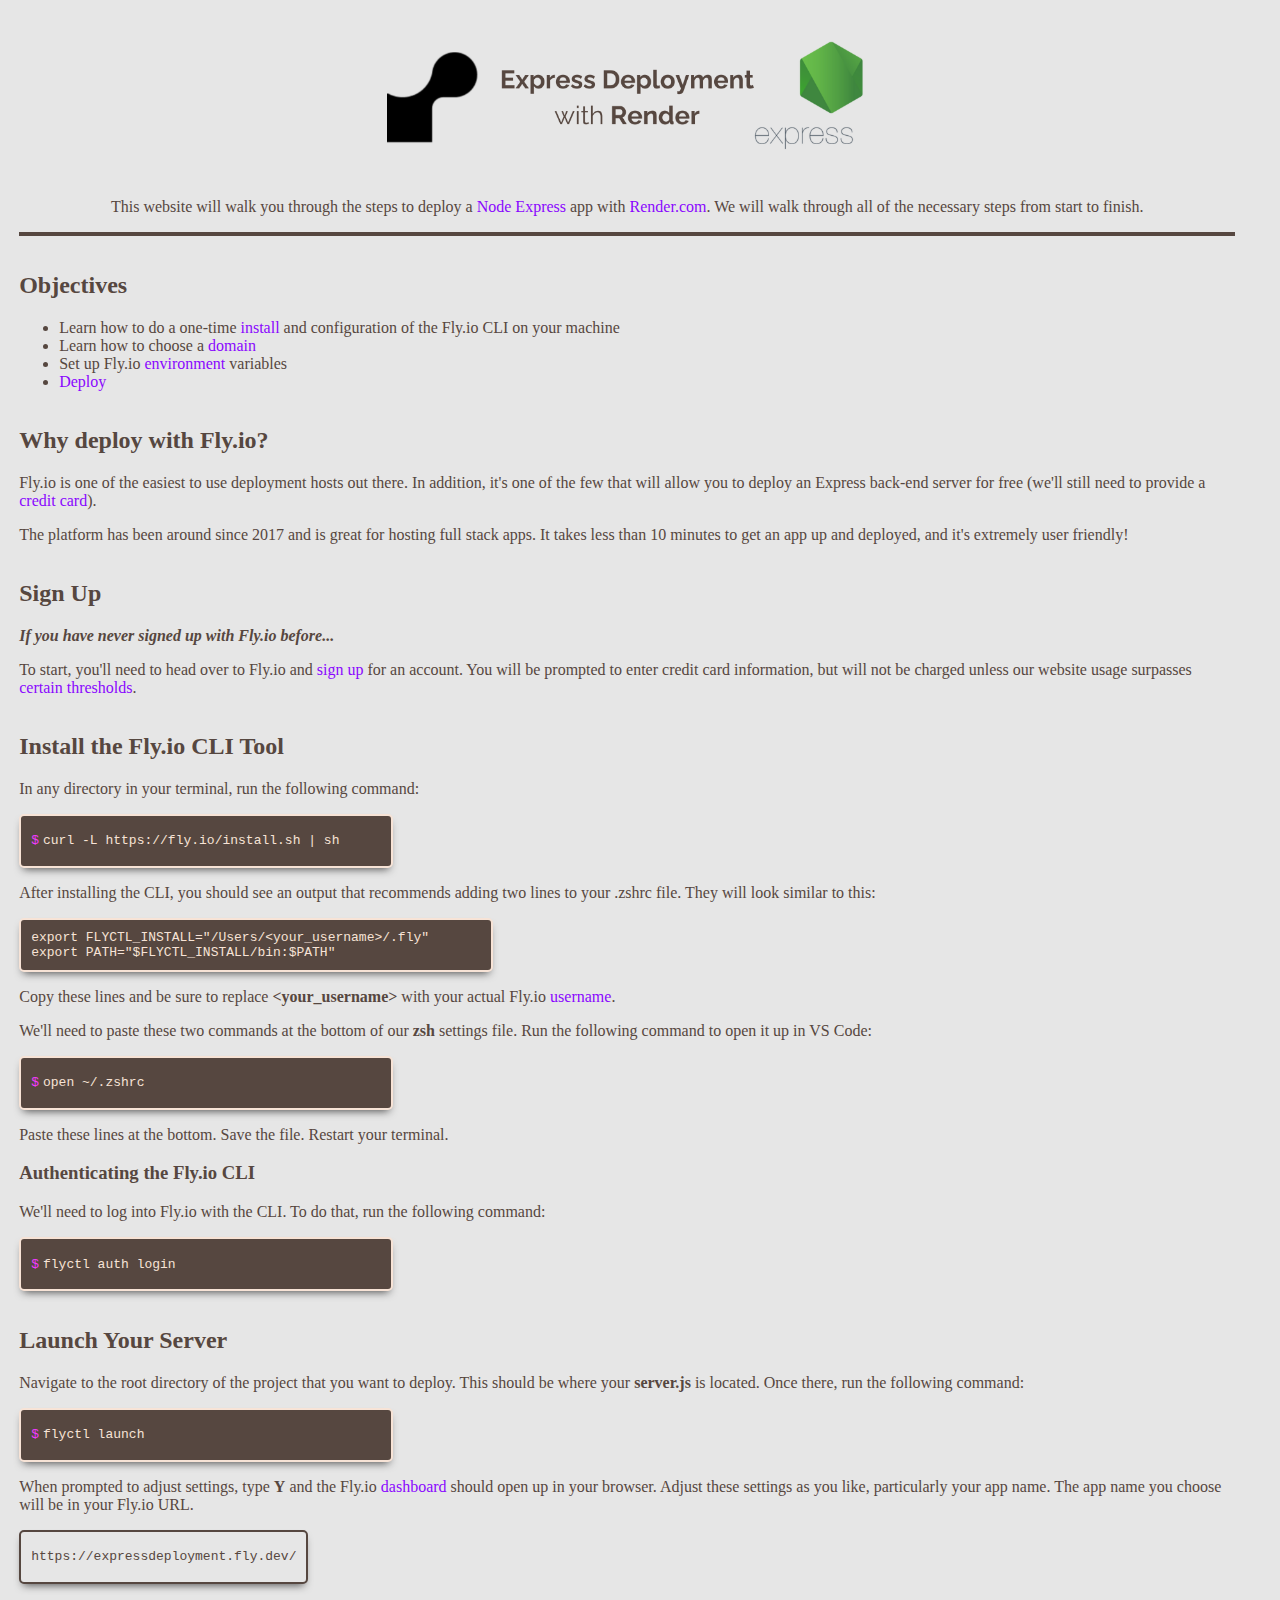
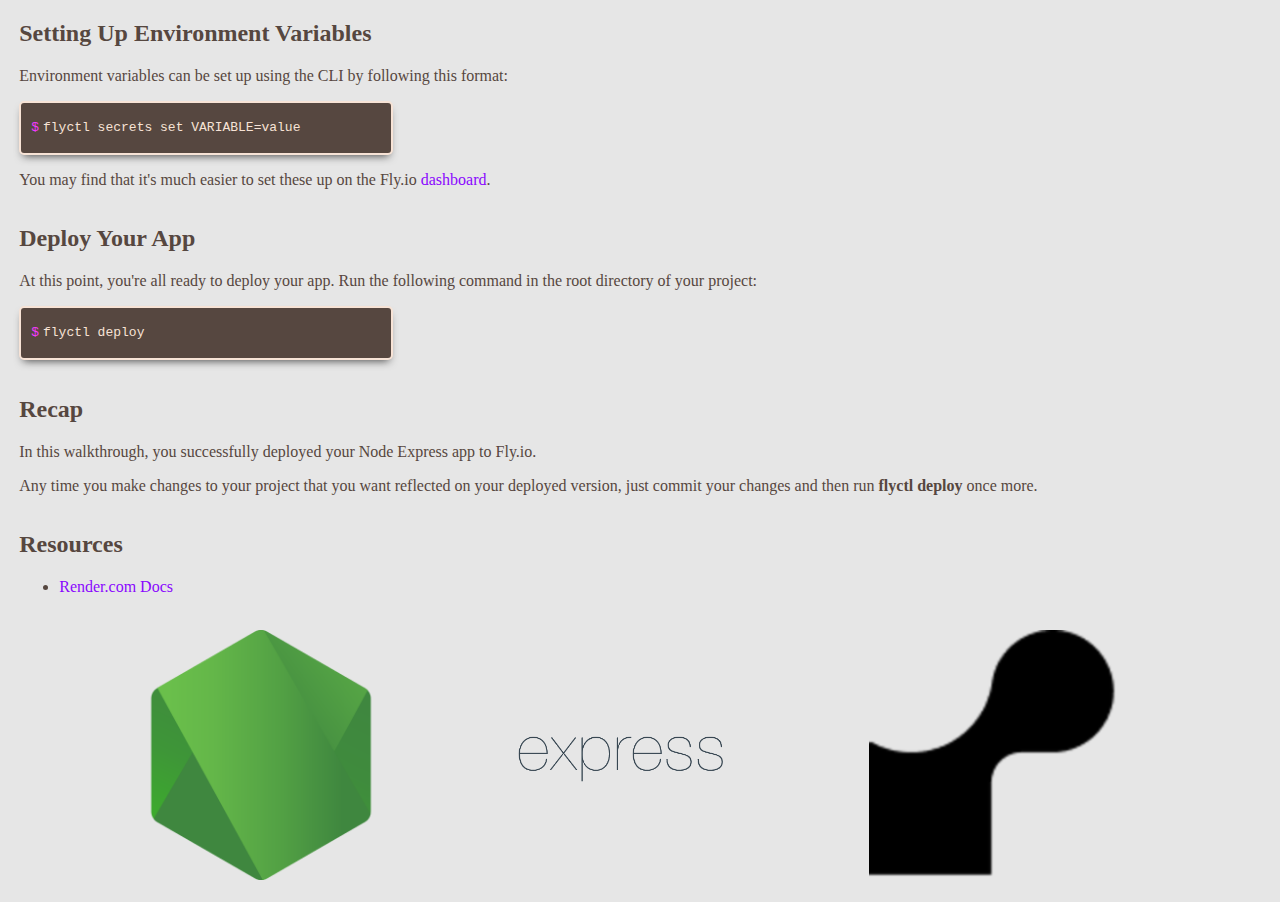
==== index.html @ 3c3d9fed "rewrite readme" ====
<!DOCTYPE html>
<html lang="en">
  <head>
    <meta charset="UTF-8" />
    <meta name="viewport" content="width=device-width, initial-scale=1.0" />
    <link rel="preload" href="./images/check.png" as="check" />
    <link rel="shortcut icon" href="./favicon.ico" type="image/x-icon" />
    <script defer src="./script.js"></script>
    <link rel="stylesheet" href="./style.css" />
    <title>Express Render.com Deployment</title>
  </head>

  <body>
    <div style="display: none">
      <img id="preload-check" src="./images/check.png" alt="check" />
      <img id="preload-copy" src="./images/copy.png" alt="copy" />
    </div>
    <main>
      <center>
        <img src="./images/banner.png" alt="banner" class="banner" />

        <p>
          This website will walk you through the steps to deploy a
          <a href="https://nodejs.org/" target="_blank">Node</a>
          <a href="https://expressjs.com/" target="_blank">Express</a> app with
          <a href="https://render.com/" target="_blank">Render.com</a>. We will walk
          through all of the necessary steps from start to finish.
        </p>

        <hr />
      </center>

      <h2>Objectives</h2>
      <ul>
        <li>
          Learn how to do a one-time <a href="#fly-install">install</a> and
          configuration of the Fly.io CLI on your machine
        </li>
        <li>Learn how to choose a <a href="#fly-domain">domain</a></li>
        <li>Set up Fly.io <a href="#fly-env">environment</a> variables</li>
        <li><a href="#fly-deploy">Deploy</a></li>
      </ul>

      <h2>Why deploy with Fly.io?</h2>
      <p>
        Fly.io is one of the easiest to use deployment hosts out there. In
        addition, it's one of the few that will allow you to deploy an Express
        back-end server for free (we'll still need to provide a
        <a href="https://fly.io/docs/about/pricing/">credit card</a>).
      </p>

      <p>
        The platform has been around since 2017 and is great for hosting full
        stack apps. It takes less than 10 minutes to get an app up and deployed,
        and it's extremely user friendly!
      </p>

      <h2>Sign Up</h2>
      <p>
        <b><em>If you have never signed up with Fly.io before...</em></b>
      </p>
      <p>
        To start, you'll need to head over to Fly.io and
        <a href="https://fly.io/app/sign-up">sign up</a> for an account. You
        will be prompted to enter credit card information, but will not be
        charged unless our website usage surpasses
        <a href="https://fly.io/docs/about/pricing/#free-allowances"
          >certain thresholds</a
        >.
      </p>

      <h2 id="fly-install">Install the Fly.io CLI Tool</h2>

      <p>In any directory in your terminal, run the following command:</p>

      <div class="shell shadow" id="install">
        <div class="code">
          <p>$</p>
          <code>curl -L https://fly.io/install.sh | sh</code>
        </div>
        <div class="copy">
          <img src="./images/copy.png" alt="copy" />
        </div>
      </div>

      <p>
        After installing the CLI, you should see an output that recommends
        adding two lines to your .zshrc file. They will look similar to this:
      </p>

      <div class="shell shadow" id="zsh">
        <div class="code" id="env-block">
          <code>export FLYCTL_INSTALL="/Users/&lt;your_username&gt;/.fly"</code>
          <code>export PATH="$FLYCTL_INSTALL/bin:$PATH"</code>
        </div>
        <div class="copy">
          <img src="./images/copy.png" alt="copy" />
        </div>
      </div>

      <p>
        Copy these lines and be sure to replace
        <b>&lt;your_username&gt;</b> with your actual Fly.io
        <a href="https://fly.io/user/settings">username</a>.
      </p>

      <p>
        We'll need to paste these two commands at the bottom of our
        <b>zsh</b> settings file. Run the following command to open it up in VS
        Code:
      </p>

      <div class="shell shadow" id="zsh-open">
        <div class="code">
          <p>$</p>
          <code>open ~/.zshrc</code>
        </div>
        <div class="copy">
          <img src="./images/copy.png" alt="copy" />
        </div>
      </div>

      <p>
        Paste these lines at the bottom. Save the file. Restart your terminal.
      </p>

      <h3>Authenticating the Fly.io CLI</h3>
      <p>
        We'll need to log into Fly.io with the CLI. To do that, run the
        following command:
      </p>

      <div class="shell shadow" id="login">
        <div class="code">
          <p>$</p>
          <code>flyctl auth login</code>
        </div>
        <div class="copy">
          <img src="./images/copy.png" alt="copy" />
        </div>
      </div>

      <h2 id="fly-domain">Launch Your Server</h2>

      <p>
        Navigate to the root directory of the project that you want to deploy.
        This should be where your <b>server.js</b> is located. Once there, run
        the following command:
      </p>

      <div class="shell shadow" id="launch">
        <div class="code">
          <p>$</p>
          <code>flyctl launch</code>
        </div>
        <div class="copy">
          <img src="./images/copy.png" alt="copy" />
        </div>
      </div>

      <p>
        When prompted to adjust settings, type <b>Y</b> and the Fly.io
        <a href="https://fly.io/dashboard">dashboard</a> should open up in your
        browser. Adjust these settings as you like, particularly your app name.
        The app name you choose will be in your Fly.io URL.
      </p>

      <div class="browser shadow">
        <code> https://expressdeployment.fly.dev/ </code>
      </div>

      <h2 id="fly-env">Setting Up Environment Variables</h2>

      <p>
        Environment variables can be set up using the CLI by following this
        format:
      </p>

      <div class="shell shadow" id="env">
        <div class="code">
          <p>$</p>
          <code>flyctl secrets set VARIABLE=value</code>
        </div>
        <div class="copy">
          <img src="./images/copy.png" alt="copy" />
        </div>
      </div>

      <p>
        You may find that it's much easier to set these up on the Fly.io
        <a href="https://fly.io/dashboard">dashboard</a>.
      </p>

      <h2 id="fly-deploy">Deploy Your App</h2>

      <p>
        At this point, you're all ready to deploy your app. Run the following
        command in the root directory of your project:
      </p>

      <div class="shell shadow" id="deploy">
        <div class="code">
          <p>$</p>
          <code>flyctl deploy</code>
        </div>
        <div class="copy">
          <img src="./images/copy.png" alt="copy" />
        </div>
      </div>

      <h2>Recap</h2>
      <p>
        In this walkthrough, you successfully deployed your Node Express app to
        Fly.io.
      </p>

      <p>
        Any time you make changes to your project that you want reflected on
        your deployed version, just commit your changes and then run
        <b>flyctl deploy</b> once more.
      </p>

      <h2>Resources</h2>
      <ul>
        <li>
          <a href="https://docs.render.com/" target="_blank">Render.com Docs</a>
        </li>
      </ul>
      <br />
      <center>
        <div class="logos">
          <a href="https://nodejs.org/" target="_blank" id="node">
            <img src="./images/node.png" alt="node" />
          </a>
          <a href="https://expressjs.com/" target="_blank" id="express">
            <img src="./images/express.png" alt="express" />
          </a>
          <a href="https://render.com/" target="_blank" id="render">
            <img src="./images/render.png" alt="render" />
          </a>
        </div>
      </center>
    </main>
  </body>
</html>
---- style.css ----
body {
  margin: 0;
  background-color: #e6e6e6;
  color: #564740;
  font-family: Georgia, 'Times New Roman', Times, serif;
  width: 98vw;

  display: flex;
  flex-direction: column;
  justify-content: flex-start;
  align-items: center;
}

kbd {
  background-color: #fbf3ed;
  padding: 4px;
  border: 1px solid #564740;
  border-radius: 3px;
  color: #564740;
  font-weight: bold;
}

kbd:hover {
  background-color: #564740;
  color: #fbf3ed;
  cursor: default;
}

main {
  width: 95vw;
  margin: 2vh 2vw;
}

a {
  text-decoration: none;
  color: #8a06ff;
}

a:hover {
  color: #f13aff;
}

h2 {
  margin-top: 4vh;
}

hr {
  border: 2px solid #564740;
}

.shadow {
  -webkit-box-shadow: 0px 5px 8px -4px rgba(0, 0, 0, 0.68);
  -moz-box-shadow: 0px 5px 8px -4px rgba(0, 0, 0, 0.68);
  box-shadow: 0px 5px 8px -4px rgba(0, 0, 0, 0.68);
}

.shell {
  width: 350px;
  max-width: 90vw;
  height: 50px;
  background-color: #564740;
  color: #f7e3d6;
  border: 2px solid #f7e3d6;
  border-radius: 5px;
  padding: 0 10px;
  display: flex;
  justify-content: space-between;
  align-items: center;
}

.copy {
  min-height: 25px;
  min-width: 25px;
  border: 1px solid #80736b;
  border-radius: 5px;
  display: flex;
  justify-content: center;
  align-items: center;
  cursor: pointer;
  opacity: 0;
}

.copy > img {
  height: 13px;
  width: 13px;
}

.code {
  display: flex;
  justify-content: flex-start;
  align-items: center;
  flex-wrap: wrap;
}

#zsh {
  width: 450px;
}

#env-block {
  display: flex;
  flex-direction: column;
  align-items: flex-start;
}

#script {
  width: max-content;
}

.code > p {
  display: inline;
  font-family: monospace;
  margin-right: 4px;
  color: #f13aff;
  cursor: default;
}

.browser {
  width: max-content;
  height: 30px;
  background-color: #e6e6e6;
  color: #564740;
  border: 2px solid #564740;
  border-radius: 5px;
  padding: 10px;
  display: flex;
  justify-content: flex-start;
  align-items: center;
  cursor: default;
}

.image {
  border: 2px solid #564740;
  border-radius: 5px;
  max-width: 90vw;
}

.banner {
  max-width: 40vw;
}

.gif {
  width: 600px;
  border: 2px solid #f13aff;
  background-color: black;
  padding: 5px;
}

.logos {
  display: flex;
  flex-direction: row;
  justify-content: space-evenly;
  align-items: center;

  max-width: 100vw;
}

#node {
  max-width: 30vw;
}

#node > img {
  width: 250px;
}

#render {
  max-width: 30vw;
}

#render > img {
  width: 250px;
}

#express {
  max-width: 30vw;
}

#express > img {
  width: 250px;
}
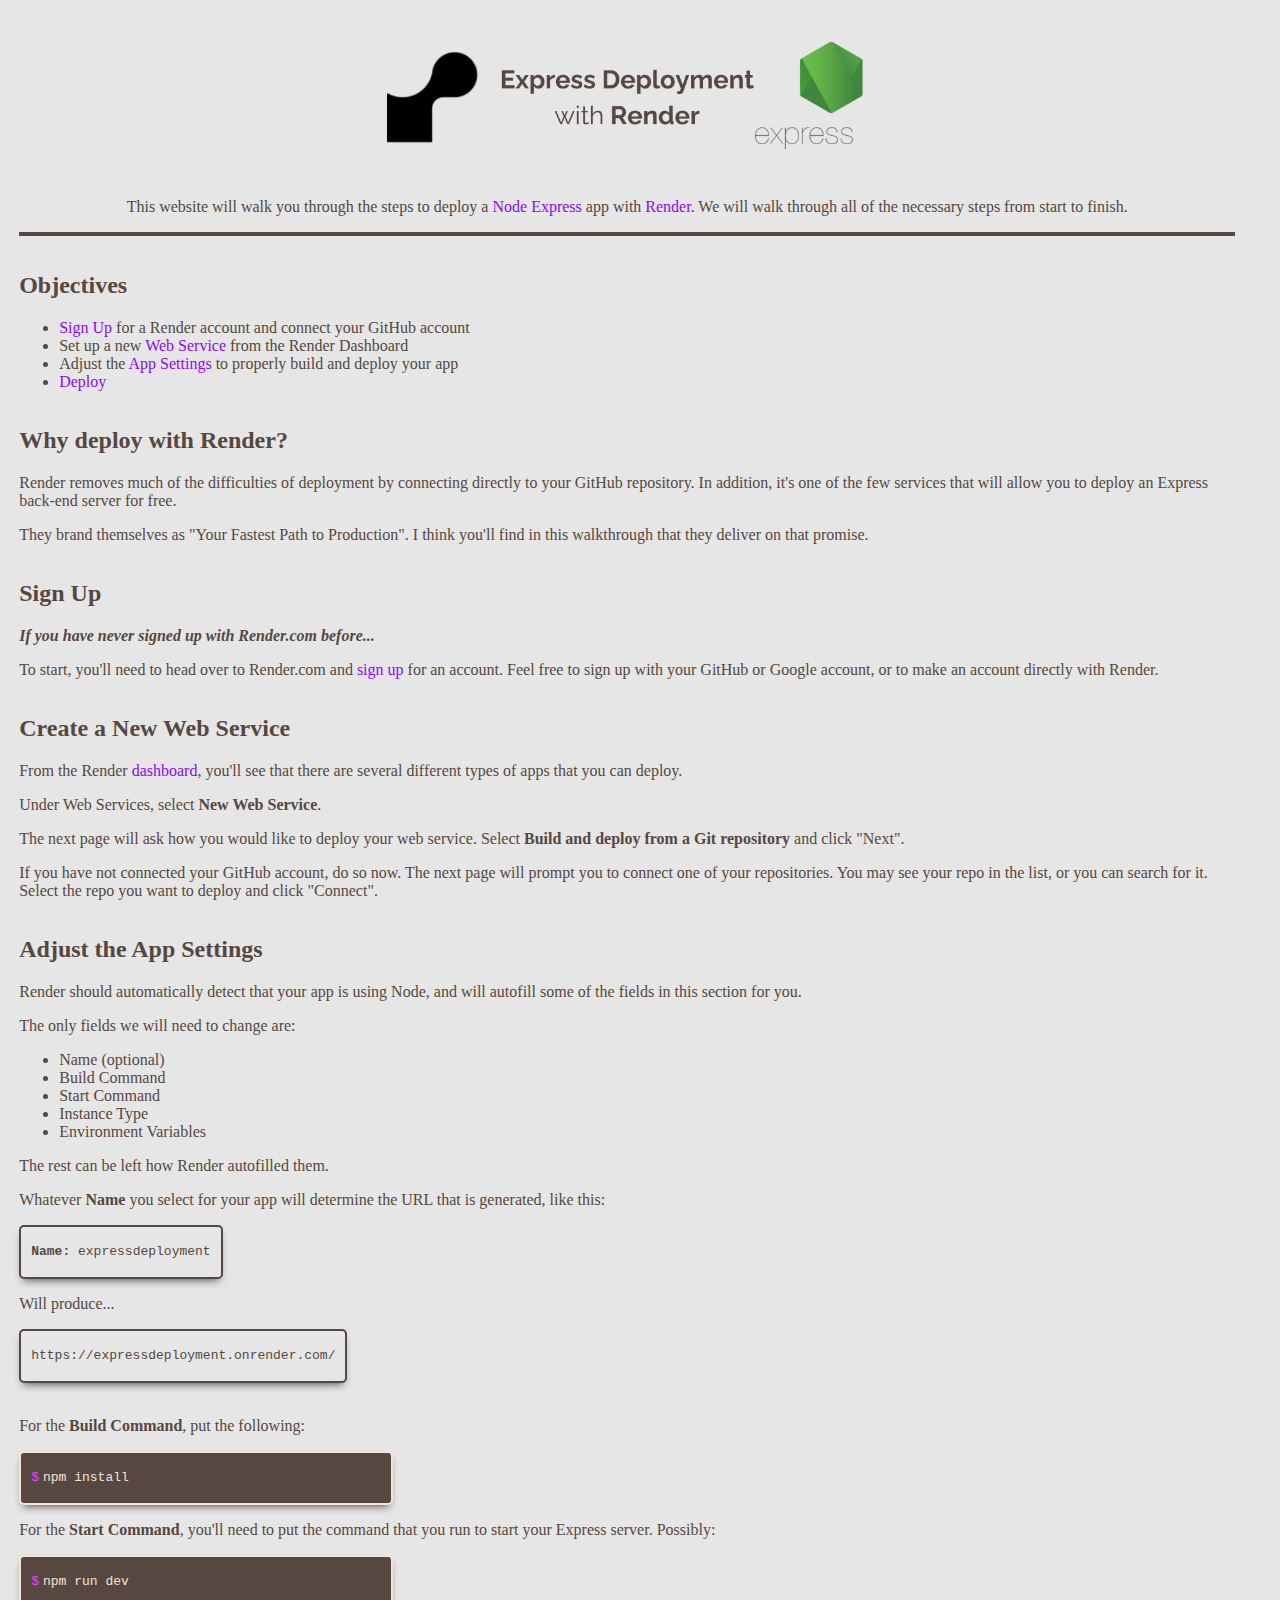
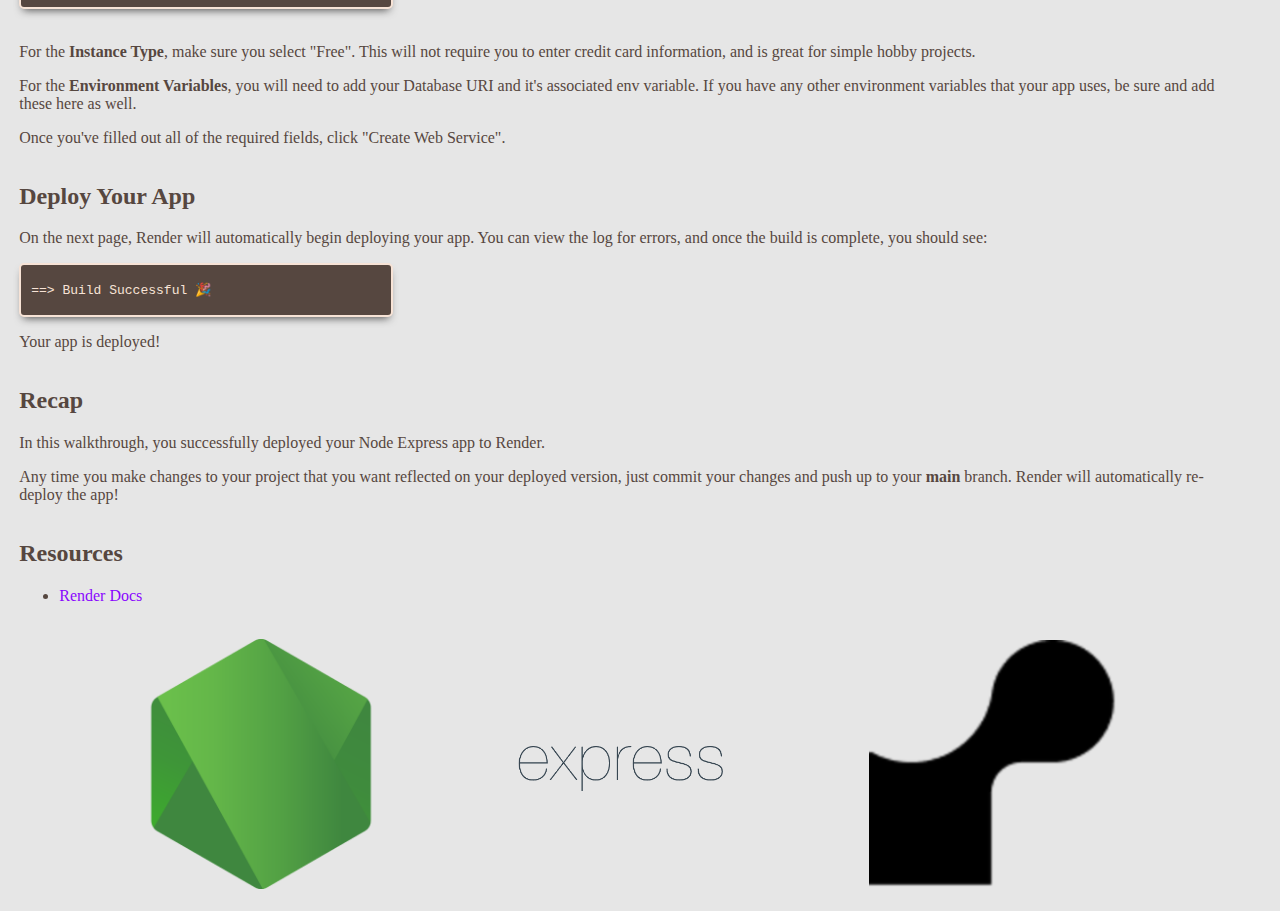
==== commit 939f14fe: "complete rewrite" ====
--- a/index.html
+++ b/index.html
@@ -3,7 +3,7 @@
   <head>
     <meta charset="UTF-8" />
     <meta name="viewport" content="width=device-width, initial-scale=1.0" />
-    <link rel="preload" href="./images/check.png" as="check" />
+    <link rel="preload" as="image" href="./images/check.png"  />
     <link rel="shortcut icon" href="./favicon.ico" type="image/x-icon" />
     <script defer src="./script.js"></script>
     <link rel="stylesheet" href="./style.css" />
@@ -23,7 +23,7 @@
           This website will walk you through the steps to deploy a
           <a href="https://nodejs.org/" target="_blank">Node</a>
           <a href="https://expressjs.com/" target="_blank">Express</a> app with
-          <a href="https://render.com/" target="_blank">Render.com</a>. We will walk
+          <a href="https://render.com/" target="_blank">Render</a>. We will walk
           through all of the necessary steps from start to finish.
         </p>
 
@@ -33,50 +33,80 @@
       <h2>Objectives</h2>
       <ul>
         <li>
-          Learn how to do a one-time <a href="#fly-install">install</a> and
-          configuration of the Fly.io CLI on your machine
+          <a href="#sign-up">Sign Up</a> for a Render account and connect your GitHub account
         </li>
-        <li>Learn how to choose a <a href="#fly-domain">domain</a></li>
-        <li>Set up Fly.io <a href="#fly-env">environment</a> variables</li>
-        <li><a href="#fly-deploy">Deploy</a></li>
+        <li>Set up a new <a href="#web-service">Web Service</a> from the Render Dashboard</li>
+        <li>Adjust the <a href="#app-settings">App Settings</a> to properly build and deploy your app</li>
+        <li><a href="#deploy">Deploy</a></li>
       </ul>
 
-      <h2>Why deploy with Fly.io?</h2>
+      <h2>Why deploy with Render?</h2>
       <p>
-        Fly.io is one of the easiest to use deployment hosts out there. In
-        addition, it's one of the few that will allow you to deploy an Express
-        back-end server for free (we'll still need to provide a
-        <a href="https://fly.io/docs/about/pricing/">credit card</a>).
+        Render removes much of the difficulties of deployment by connecting directly to your GitHub repository. In addition, it's one of the few services that will allow you to deploy an Express back-end server for free.
       </p>
 
       <p>
-        The platform has been around since 2017 and is great for hosting full
-        stack apps. It takes less than 10 minutes to get an app up and deployed,
-        and it's extremely user friendly!
+        They brand themselves as "Your Fastest Path to Production". I think you'll find in this walkthrough that they deliver on that promise.
       </p>
 
-      <h2>Sign Up</h2>
+      <h2 id="sign-up">Sign Up</h2>
       <p>
-        <b><em>If you have never signed up with Fly.io before...</em></b>
+        <b><em>If you have never signed up with Render.com before...</em></b>
       </p>
       <p>
-        To start, you'll need to head over to Fly.io and
-        <a href="https://fly.io/app/sign-up">sign up</a> for an account. You
-        will be prompted to enter credit card information, but will not be
-        charged unless our website usage surpasses
-        <a href="https://fly.io/docs/about/pricing/#free-allowances"
-          >certain thresholds</a
-        >.
+        To start, you'll need to head over to Render.com and
+        <a href="https://dashboard.render.com/register">sign up</a> for an account. Feel free to sign up with your GitHub or Google account, or to make an account directly with Render.
       </p>
 
-      <h2 id="fly-install">Install the Fly.io CLI Tool</h2>
+      <h2 id="web-service">Create a New Web Service</h2>
 
-      <p>In any directory in your terminal, run the following command:</p>
+      <p>From the Render <a href="https://dashboard.render.com/">dashboard</a>, you'll see that there are several different types of apps that you can deploy.</p>
+
+      <p>Under Web Services, select <b>New Web Service</b>.</p>
+
+      <p>The next page will ask how you would like to deploy your web service. Select <b>Build and deploy from a Git repository</b> and click "Next".</p>
+
+      <p>If you have not connected your GitHub account, do so now. The next page will prompt you to connect one of your repositories. You may see your repo in the list, or you can search for it. Select the repo you want to deploy and click "Connect".</p>
+
+      <h2 id="app-settings">Adjust the App Settings</h2>
+
+      <p>
+        Render should automatically detect that your app is using Node, and will autofill some of the fields in this section for you.
+      </p>
+
+      <p>The only fields we will need to change are:</p>
+      <ul>
+        <li>Name (optional)</li>
+        <li>Build Command</li>
+        <li>Start Command</li>
+        <li>Instance Type</li>
+        <li>Environment Variables</li>
+      </ul>
+
+      <p>The rest can be left how Render autofilled them.</p>
+
+      <p>Whatever <b>Name</b> you select for your app will determine the URL that is generated, like this:</p>
+
+      <div class="browser shadow">
+        <code> <b>Name:</b> expressdeployment </code>
+      </div>
+
+      <p>Will produce...</p>
+
+      <div class="browser shadow">
+        <code> https://expressdeployment.onrender.com/ </code>
+      </div>
+
+      <br>
+
+      <p>
+        For the <b>Build Command</b>, put the following:
+      </p>
 
       <div class="shell shadow" id="install">
         <div class="code">
           <p>$</p>
-          <code>curl -L https://fly.io/install.sh | sh</code>
+          <code>npm install</code>
         </div>
         <div class="copy">
           <img src="./images/copy.png" alt="copy" />
@@ -84,146 +114,61 @@
       </div>
 
       <p>
-        After installing the CLI, you should see an output that recommends
-        adding two lines to your .zshrc file. They will look similar to this:
+        For the <b>Start Command</b>, you'll need to put the command that you run to start your Express server. Possibly:
       </p>
 
-      <div class="shell shadow" id="zsh">
-        <div class="code" id="env-block">
-          <code>export FLYCTL_INSTALL="/Users/&lt;your_username&gt;/.fly"</code>
-          <code>export PATH="$FLYCTL_INSTALL/bin:$PATH"</code>
+      <div class="shell shadow" id="run">
+        <div class="code">
+          <p>$</p>
+          <code>npm run dev</code>
         </div>
         <div class="copy">
           <img src="./images/copy.png" alt="copy" />
         </div>
       </div>
 
+      <br>
+
       <p>
-        Copy these lines and be sure to replace
-        <b>&lt;your_username&gt;</b> with your actual Fly.io
-        <a href="https://fly.io/user/settings">username</a>.
+        For the <b>Instance Type</b>, make sure you select "Free". This will not require you to enter credit card information, and is great for simple hobby projects.
       </p>
 
       <p>
-        We'll need to paste these two commands at the bottom of our
-        <b>zsh</b> settings file. Run the following command to open it up in VS
-        Code:
+        For the <b>Environment Variables</b>, you will need to add your Database URI and it's associated env variable. If you have any other environment variables that your app uses, be sure and add these here as well.
       </p>
 
-      <div class="shell shadow" id="zsh-open">
-        <div class="code">
-          <p>$</p>
-          <code>open ~/.zshrc</code>
-        </div>
-        <div class="copy">
-          <img src="./images/copy.png" alt="copy" />
+      <p>Once you've filled out all of the required fields, click "Create Web Service".</p>
+
+      <h2 id="deploy">Deploy Your App</h2>
+
+      <p>
+        On the next page, Render will automatically begin deploying your app. You can view the log for errors, and once the build is complete, you should see:
+      </p>
+
+      <div class="shell shadow" id="success">
+        <div class="code" id="env-block">
+          <code> ==> Build Successful 🎉 </code>
         </div>
       </div>
 
       <p>
-        Paste these lines at the bottom. Save the file. Restart your terminal.
+        Your app is deployed!
       </p>
-
-      <h3>Authenticating the Fly.io CLI</h3>
-      <p>
-        We'll need to log into Fly.io with the CLI. To do that, run the
-        following command:
-      </p>
-
-      <div class="shell shadow" id="login">
-        <div class="code">
-          <p>$</p>
-          <code>flyctl auth login</code>
-        </div>
-        <div class="copy">
-          <img src="./images/copy.png" alt="copy" />
-        </div>
-      </div>
-
-      <h2 id="fly-domain">Launch Your Server</h2>
-
-      <p>
-        Navigate to the root directory of the project that you want to deploy.
-        This should be where your <b>server.js</b> is located. Once there, run
-        the following command:
-      </p>
-
-      <div class="shell shadow" id="launch">
-        <div class="code">
-          <p>$</p>
-          <code>flyctl launch</code>
-        </div>
-        <div class="copy">
-          <img src="./images/copy.png" alt="copy" />
-        </div>
-      </div>
-
-      <p>
-        When prompted to adjust settings, type <b>Y</b> and the Fly.io
-        <a href="https://fly.io/dashboard">dashboard</a> should open up in your
-        browser. Adjust these settings as you like, particularly your app name.
-        The app name you choose will be in your Fly.io URL.
-      </p>
-
-      <div class="browser shadow">
-        <code> https://expressdeployment.fly.dev/ </code>
-      </div>
-
-      <h2 id="fly-env">Setting Up Environment Variables</h2>
-
-      <p>
-        Environment variables can be set up using the CLI by following this
-        format:
-      </p>
-
-      <div class="shell shadow" id="env">
-        <div class="code">
-          <p>$</p>
-          <code>flyctl secrets set VARIABLE=value</code>
-        </div>
-        <div class="copy">
-          <img src="./images/copy.png" alt="copy" />
-        </div>
-      </div>
-
-      <p>
-        You may find that it's much easier to set these up on the Fly.io
-        <a href="https://fly.io/dashboard">dashboard</a>.
-      </p>
-
-      <h2 id="fly-deploy">Deploy Your App</h2>
-
-      <p>
-        At this point, you're all ready to deploy your app. Run the following
-        command in the root directory of your project:
-      </p>
-
-      <div class="shell shadow" id="deploy">
-        <div class="code">
-          <p>$</p>
-          <code>flyctl deploy</code>
-        </div>
-        <div class="copy">
-          <img src="./images/copy.png" alt="copy" />
-        </div>
-      </div>
 
       <h2>Recap</h2>
       <p>
         In this walkthrough, you successfully deployed your Node Express app to
-        Fly.io.
+        Render.
       </p>
 
       <p>
-        Any time you make changes to your project that you want reflected on
-        your deployed version, just commit your changes and then run
-        <b>flyctl deploy</b> once more.
+        Any time you make changes to your project that you want reflected on your deployed version, just commit your changes and push up to your <b>main</b> branch. Render will automatically re-deploy the app!
       </p>
 
       <h2>Resources</h2>
       <ul>
         <li>
-          <a href="https://docs.render.com/" target="_blank">Render.com Docs</a>
+          <a href="https://docs.render.com/" target="_blank">Render Docs</a>
         </li>
       </ul>
       <br />
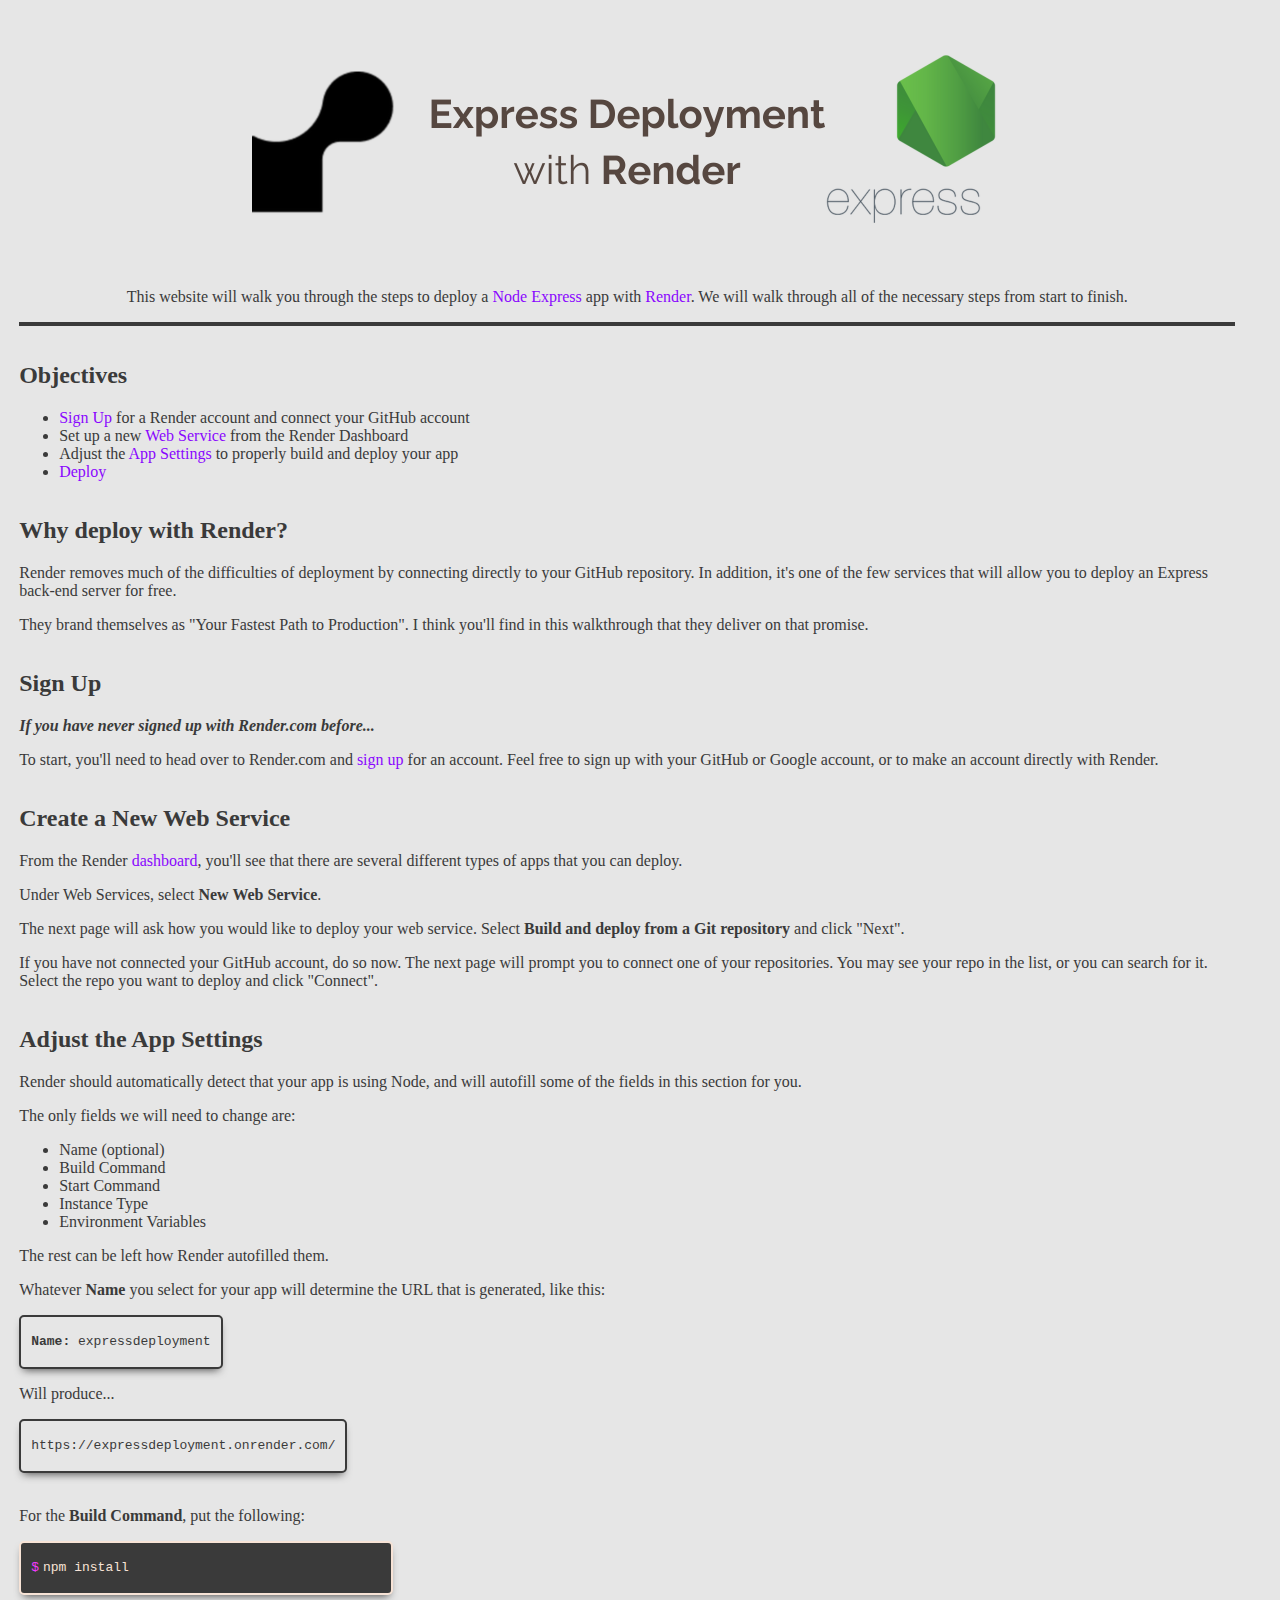
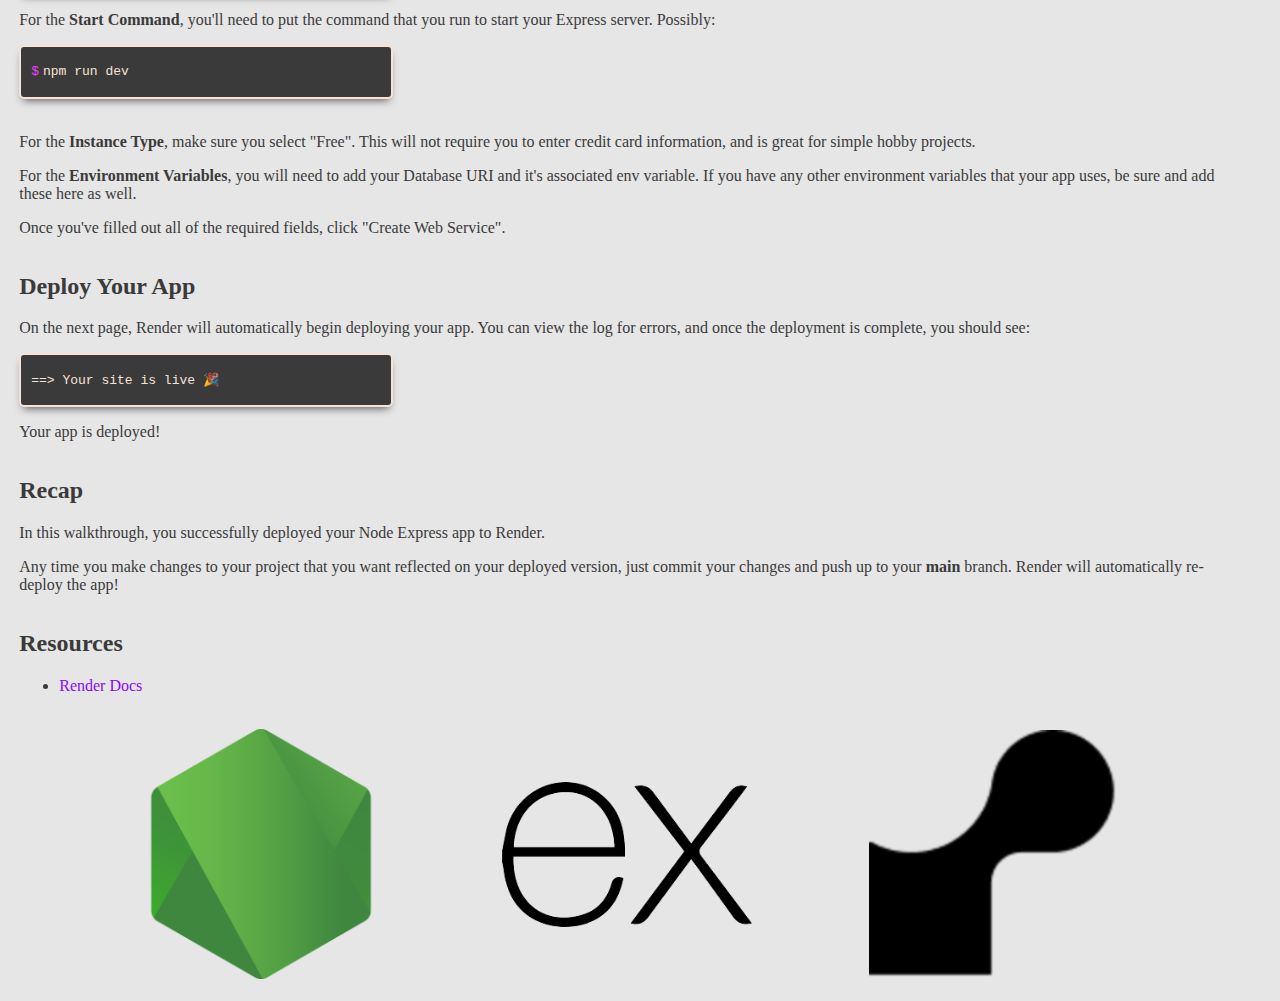
==== commit 1d8cb3a9: "add css vars" ====
--- a/index.html
+++ b/index.html
@@ -3,21 +3,21 @@
   <head>
     <meta charset="UTF-8" />
     <meta name="viewport" content="width=device-width, initial-scale=1.0" />
-    <link rel="preload" as="image" href="./images/check.png"  />
+    <link rel="preload" as="image" href="./public/images/check.png"  />
     <link rel="shortcut icon" href="./favicon.ico" type="image/x-icon" />
     <script defer src="./script.js"></script>
     <link rel="stylesheet" href="./style.css" />
-    <title>Express Render.com Deployment</title>
+    <title>Express Render Deployment</title>
   </head>
 
   <body>
     <div style="display: none">
-      <img id="preload-check" src="./images/check.png" alt="check" />
-      <img id="preload-copy" src="./images/copy.png" alt="copy" />
+      <img id="preload-check" src="./public/images/check.png" alt="check" />
+      <img id="preload-copy" src="./public/images/copy.png" alt="copy" />
     </div>
     <main>
       <center>
-        <img src="./images/banner.png" alt="banner" class="banner" />
+        <img src="./public/images/banner.png" alt="banner" class="banner" />
 
         <p>
           This website will walk you through the steps to deploy a
@@ -109,7 +109,7 @@
           <code>npm install</code>
         </div>
         <div class="copy">
-          <img src="./images/copy.png" alt="copy" />
+          <img src="./public/images/copy.png" alt="copy" />
         </div>
       </div>
 
@@ -123,7 +123,7 @@
           <code>npm run dev</code>
         </div>
         <div class="copy">
-          <img src="./images/copy.png" alt="copy" />
+          <img src="./public/images/copy.png" alt="copy" />
         </div>
       </div>
 
@@ -142,12 +142,12 @@
       <h2 id="deploy">Deploy Your App</h2>
 
       <p>
-        On the next page, Render will automatically begin deploying your app. You can view the log for errors, and once the build is complete, you should see:
+        On the next page, Render will automatically begin deploying your app. You can view the log for errors, and once the deployment is complete, you should see:
       </p>
 
       <div class="shell shadow" id="success">
         <div class="code" id="env-block">
-          <code> ==> Build Successful 🎉 </code>
+          <code> ==> Your site is live 🎉 </code>
         </div>
       </div>
 
@@ -175,13 +175,13 @@
       <center>
         <div class="logos">
           <a href="https://nodejs.org/" target="_blank" id="node">
-            <img src="./images/node.png" alt="node" />
+            <img src="./public/images/node.png" alt="node" />
           </a>
           <a href="https://expressjs.com/" target="_blank" id="express">
-            <img src="./images/express.png" alt="express" />
+            <img src="./public/images/express.png" alt="express" />
           </a>
           <a href="https://render.com/" target="_blank" id="render">
-            <img src="./images/render.png" alt="render" />
+            <img src="./public/images/render.png" alt="render" />
           </a>
         </div>
       </center>
--- a/style.css
+++ b/style.css
@@ -1,7 +1,15 @@
+:root {
+  --main: #3a3a3a;
+  --hover: #656565;
+  --highlight: #8a06ff;
+  --highlight-two: #f13aff;
+  --background: #e6e6e6;
+}
+
 body {
   margin: 0;
   background-color: #e6e6e6;
-  color: #564740;
+  color: var(--main);
   font-family: Georgia, 'Times New Roman', Times, serif;
   width: 98vw;
 
@@ -11,21 +19,6 @@
   align-items: center;
 }
 
-kbd {
-  background-color: #fbf3ed;
-  padding: 4px;
-  border: 1px solid #564740;
-  border-radius: 3px;
-  color: #564740;
-  font-weight: bold;
-}
-
-kbd:hover {
-  background-color: #564740;
-  color: #fbf3ed;
-  cursor: default;
-}
-
 main {
   width: 95vw;
   margin: 2vh 2vw;
@@ -33,11 +26,11 @@
 
 a {
   text-decoration: none;
-  color: #8a06ff;
+  color: var(--highlight);
 }
 
 a:hover {
-  color: #f13aff;
+  color: var(--highlight-two);
 }
 
 h2 {
@@ -45,7 +38,7 @@
 }
 
 hr {
-  border: 2px solid #564740;
+  border: 2px solid var(--main);
 }
 
 .shadow {
@@ -58,7 +51,7 @@
   width: 350px;
   max-width: 90vw;
   height: 50px;
-  background-color: #564740;
+  background-color: var(--main);
   color: #f7e3d6;
   border: 2px solid #f7e3d6;
   border-radius: 5px;
@@ -71,7 +64,7 @@
 .copy {
   min-height: 25px;
   min-width: 25px;
-  border: 1px solid #80736b;
+  border: 1px solid var(--hover);
   border-radius: 5px;
   display: flex;
   justify-content: center;
@@ -110,7 +103,7 @@
   display: inline;
   font-family: monospace;
   margin-right: 4px;
-  color: #f13aff;
+  color: var(--highlight-two);
   cursor: default;
 }
 
@@ -118,8 +111,8 @@
   width: max-content;
   height: 30px;
   background-color: #e6e6e6;
-  color: #564740;
-  border: 2px solid #564740;
+  color: var(--main);
+  border: 2px solid var(--main);
   border-radius: 5px;
   padding: 10px;
   display: flex;
@@ -129,19 +122,20 @@
 }
 
 .image {
-  border: 2px solid #564740;
+  border: 2px solid var(--main);
   border-radius: 5px;
   max-width: 90vw;
 }
 
 .banner {
-  max-width: 40vw;
+  width: 90vw;
+  max-width: 800px;
 }
 
 .gif {
   width: 600px;
-  border: 2px solid #f13aff;
-  background-color: black;
+  border: 2px solid var(--highlight-two);
+  background-color: #000000;
   padding: 5px;
 }
 
